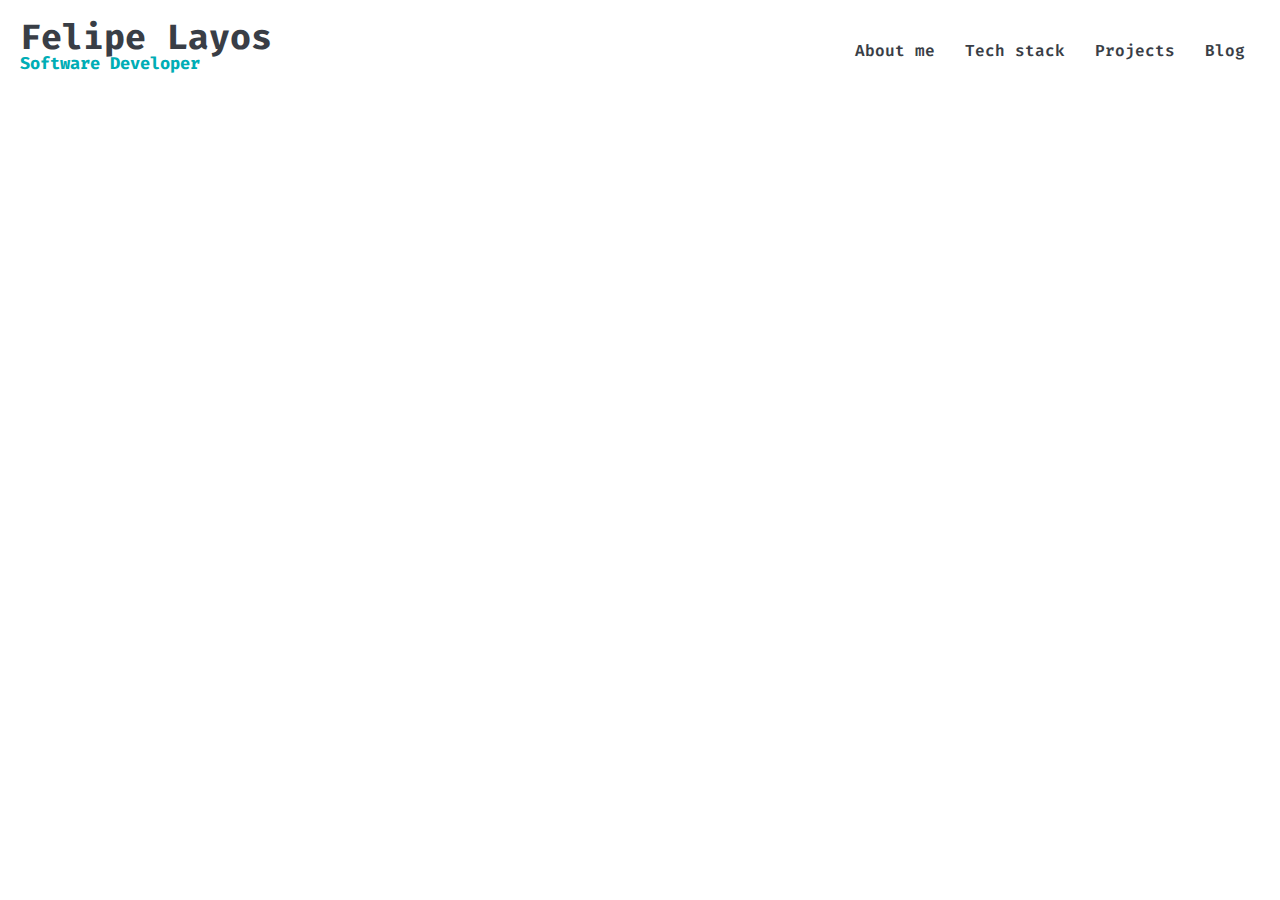
==== index.html @ 30c30a2e "Responsive header with nav menu" ====
<!DOCTYPE html>
<html lang="es">

<head>
  <meta charset="UTF-8">
  <meta http-equiv="X-UA-Compatible" content="IE=edge">
  <meta name="viewport" content="width=device-width, initial-scale=1.0">
  <title>Felipe Layos</title>
  <!-- Favicon -->
  <link rel="shortcut icon" href="./assets/favicon.png" type="image/x-icon">
  <!-- Styles -->
  <link rel="stylesheet" href="./styles/main.css">
  <!-- Fonts -->
  <link rel="preconnect" href="https://fonts.googleapis.com">
  <link rel="preconnect" href="https://fonts.gstatic.com" crossorigin>
  <link href="https://fonts.googleapis.com/css2?family=Fira+Code:wght@300;400;500;600;700&display=swap"
    rel="stylesheet">
  <!-- Scripts -->
  <script src="./scripts/responsiveMenu.js"></script>
</head>

<body>
  <header class="header">
    <div class="header-logo" unselectable='on'>
      <h1 class="logo-title">Felipe Layos</h1>
      <h2 class="logo-subtitle">Software Developer</h2>
    </div>
    <img src="./assets/menu_icon.svg" alt="Menu" class="header-nav-open">
    <nav class="header-nav">
      <ul class="nav-list">
        <li class="nav-list-item"><a href="#sectionAbout">About me</a></li>
        <li class="nav-list-item"><a href="#sectionStack">Tech stack</a></li>
        <li class="nav-list-item"><a href="#sectionProjects">Projects</a></li>
        <li class="nav-list-item nav-list-item-blog"><a href="#">Blog</a></li>
        <img src="./assets/close_icon.svg" alt="Close" class="nav-list-item-close">
      </ul>
    </nav>
  </header>
</body>

</html>
---- styles/main.css ----
:root {
  --primary-color: #00adb5;
  --secondary-color: #393e46;
  --terciry-color: #eeeeee;
  --font-lighter-text-color: #eeeeee;
  --font-darker-text-color: #393e46;
  --background-color-light: #fff;
  --background-color-dark: #393e46;
}

* {
  margin: 0;
  padding: 0;
  box-sizing: border-box;
}
body {
  font-family: 'Fira Code', monospace;
}

.header {
  background-color: var(--background-color-light);
  color: var(--font-darker-text-color);
  display: flex;
  justify-content: space-between;
  align-items: center;
  height: 100px;
  padding: 0 20px;
}

.header .header-logo {
  line-height: 26px;
  -moz-user-select: none;
  -webkit-user-select: none;
  -ms-user-select: none;
  user-select: none;
  -o-user-select: none;
}

.header .header-logo .logo-title {
  font-size: 35px;
}

.header .header-logo .logo-subtitle {
  font-size: 17px;
  color: var(--primary-color);
}

.header-nav .nav-list {
  display: flex;
  list-style: none;
}

.header-nav .nav-list .nav-list-item a {
  display: inline-block;
  padding: 15px;
  text-decoration: none;
  color: var(--font-darker-text-color);
  font-weight: 600;
}

.header-nav .nav-list .nav-list-item a:hover {
  color: var(--primary-color);
}

.header-nav-open {
  display: none;
  cursor: pointer;
}

.nav-list-item-close {
  display: none;
  cursor: pointer;
}

@media (max-width: 800px) {
  .header-nav .nav-list {
    height: 100vh;
    position: fixed;
    top: -100%;
    right: 0;
    left: 0;
    z-index: 10;
    flex-direction: column;
    justify-content: center;
    align-items: center;
    background-color: var(--secondary-color);
    transition: top 1s ease;
  }

  .nav-list-item-close {
    display: block;
    position: absolute;
    top: 35px;
    right: 20px;
    transition: 500ms;
  }
  .header-nav-open {
    display: block;
    position: absolute;
    right: 20px;
    transition: 500ms;
  }

  .nav-list-item-close:hover,
  .header-nav-open:hover {
    transform: scale(1.3);
  }

  .header-nav .nav-list .nav-list-item a {
    padding-bottom: 30px;
    font-size: 2rem;
    color: var(--primary-color);
  }
  .header-nav .nav-list .nav-list-item a:hover {
    color: var(--font-lighter-text-color);
  }
}

@media (max-width: 350px) {
  .header .header-logo .logo-title {
    font-size: 30px;
  }

  .header .header-logo .logo-subtitle {
    font-size: 15px;
  }
}
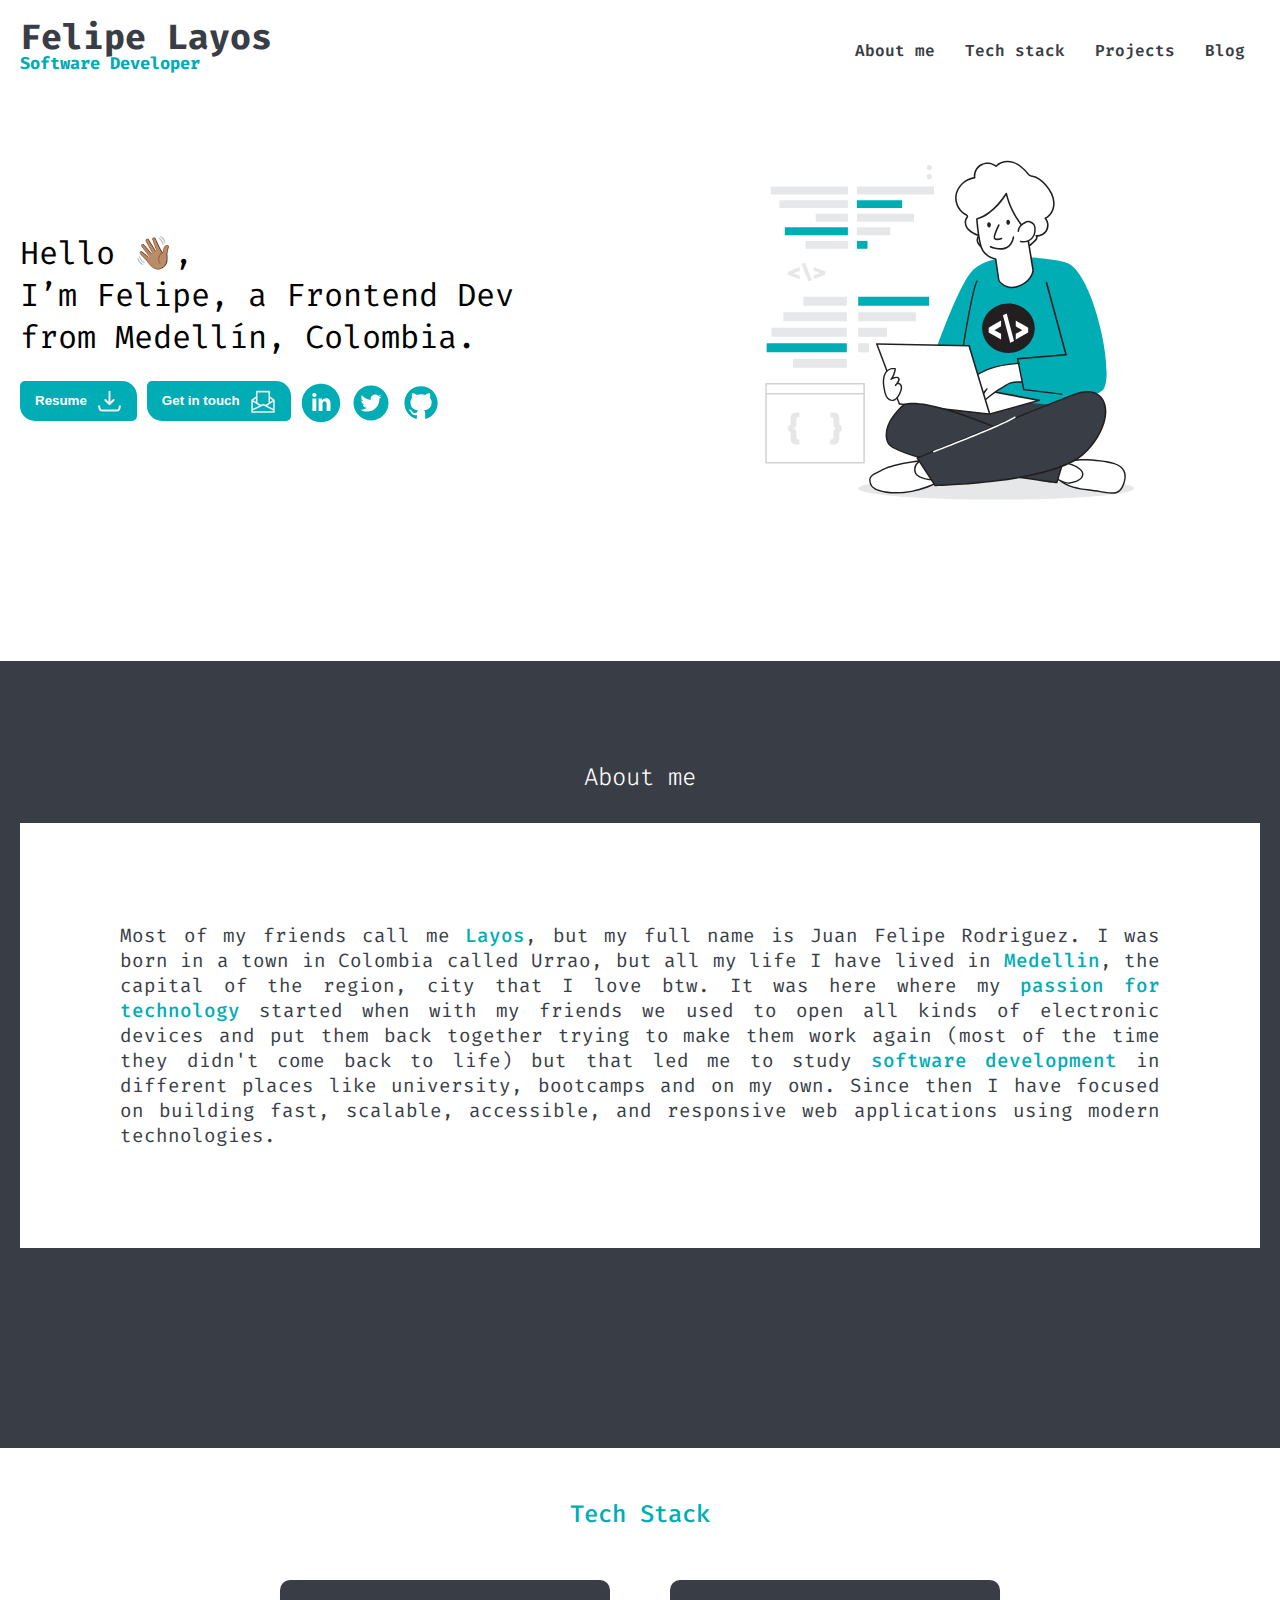
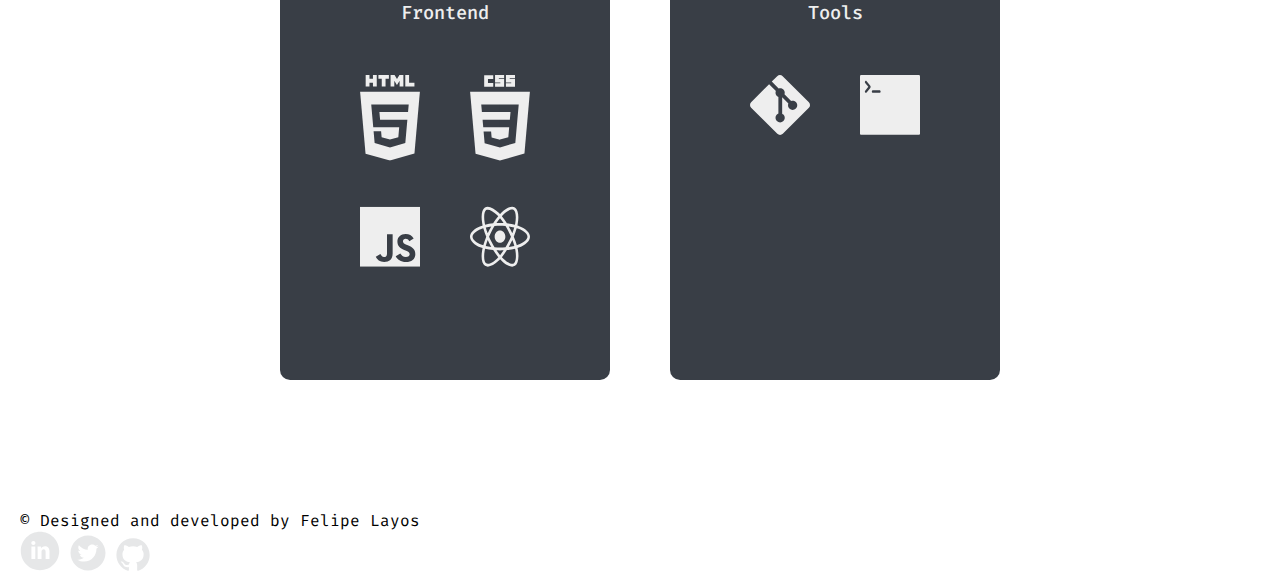
==== commit 5ab6cc61: "Stack section" ====
--- a/index.html
+++ b/index.html
@@ -9,7 +9,13 @@
   <!-- Favicon -->
   <link rel="shortcut icon" href="./assets/favicon.png" type="image/x-icon">
   <!-- Styles -->
+  <link rel="stylesheet" href="./styles/variables.css">
   <link rel="stylesheet" href="./styles/main.css">
+  <link rel="stylesheet" href="./styles/header.css">
+  <link rel="stylesheet" href="./styles/hero.css">
+  <link rel="stylesheet" href="./styles/about.css">
+  <link rel="stylesheet" href="./styles/stack.css">
+  <link rel="stylesheet" href="./styles/footer.css">
   <!-- Fonts -->
   <link rel="preconnect" href="https://fonts.googleapis.com">
   <link rel="preconnect" href="https://fonts.gstatic.com" crossorigin>
@@ -20,22 +26,129 @@
 </head>
 
 <body>
-  <header class="header">
-    <div class="header-logo" unselectable='on'>
+  <!--   <div class="underconstruction">
+    <h1>Site under construction</h1>
+    <svg xmlns="http://www.w3.org/2000/svg" x="0px" y="0px" width="50" height="50" viewBox="0 0 172 172"
+      style=" fill:#000000;">
+      <g fill="none" fill-rule="nonzero" stroke="none" stroke-width="1" stroke-linecap="butt" stroke-linejoin="miter"
+        stroke-miterlimit="10" stroke-dasharray="" stroke-dashoffset="0" font-family="none" font-weight="none"
+        font-size="none" text-anchor="none" style="mix-blend-mode: normal">
+        <path d="M0,172v-172h172v172z" fill="none"></path>
+        <g fill="#000000">
+          <path
+            d="M49.3425,6.665c-1.62594,0 -3.10406,1.20938 -3.44,2.795c-0.33594,1.59906 0.55094,3.21156 2.0425,3.87c0.13438,0.05375 13.27625,5.97969 28.595,22.0375c6.86656,7.2025 14.09594,16.74313 9.245,21.5c-0.1075,0.12094 -0.68531,0.77938 -2.795,2.9025c-0.20156,0.20156 -0.26875,0.34938 -0.43,0.5375l-0.1075,0.1075l26.3375,26.3375l2.4725,-2.365c0.05375,-0.05375 0.06719,-0.16125 0.1075,-0.215l3.87,-3.87c0.17469,0.17469 1.12875,1.12875 4.8375,4.8375c1.3975,1.3975 1.06156,4.85094 0.645,5.6975c-1.29,2.58 -1.04812,5.29438 0.645,6.9875c0.67188,0.67188 11.9325,11.9325 11.9325,11.9325c1.85438,1.85438 4.32688,2.795 6.7725,2.795c2.44563,0 4.81063,-0.94062 6.665,-2.795l19.0275,-18.92c3.72219,-3.70875 3.70875,-9.82281 0,-13.545l-11.9325,-11.9325c-1.73344,-1.73344 -4.34031,-2.09625 -6.5575,-0.9675c-1.04812,0.52406 -4.71656,0.87344 -6.02,-0.43l-4.945,-4.945c1.12875,-1.59906 1.73344,-3.49375 1.72,-5.4825c0.01344,-2.56656 -0.98094,-4.97187 -2.795,-6.7725l-12.9,-12.9c-0.06719,-0.06719 -0.29562,-0.215 -0.43,-0.3225l-2.6875,-2.6875c-5.61687,-5.61687 -10.81719,-10.92469 -12.1475,-12.255c-11.395,-11.40844 -53.02437,-11.91906 -57.7275,-11.9325zM77.615,65.2525l-67.295,67.295c-3.70875,3.70875 -3.70875,9.71531 0,13.4375l12.9,12.9c1.85438,1.85438 4.32688,2.795 6.7725,2.795c2.44563,0 4.81063,-0.94062 6.665,-2.795l67.295,-67.1875z">
+          </path>
+        </g>
+      </g>
+    </svg>
+  </div> -->
+  <header class="header container">
+    <a href="/" class="header-logo">
       <h1 class="logo-title">Felipe Layos</h1>
       <h2 class="logo-subtitle">Software Developer</h2>
-    </div>
+    </a>
     <img src="./assets/menu_icon.svg" alt="Menu" class="header-nav-open">
     <nav class="header-nav">
       <ul class="nav-list">
-        <li class="nav-list-item"><a href="#sectionAbout">About me</a></li>
-        <li class="nav-list-item"><a href="#sectionStack">Tech stack</a></li>
-        <li class="nav-list-item"><a href="#sectionProjects">Projects</a></li>
-        <li class="nav-list-item nav-list-item-blog"><a href="#">Blog</a></li>
+        <li class="nav-list-item about-me"><a href="#about">About me</a></li>
+        <li class="nav-list-item tech-stack"><a href="#stack">Tech stack</a></li>
+        <li class="nav-list-item projects"><a href="#projects">Projects</a></li>
+        <li class="nav-list-item nav-list-item-blog"><a href="./blog.html">Blog</a></li>
         <img src="./assets/close_icon.svg" alt="Close" class="nav-list-item-close">
       </ul>
     </nav>
   </header>
+  <section class="hero container">
+    <div class="hero-info">
+      <p class="hero-info-presentation">
+        Hello 👋🏽, <br>
+        I’m Felipe, a Frontend Dev <br>
+        from Medellín, Colombia.</p>
+      <div class="hero-info-contact">
+        <Button class='btn-primary hero-info-contact-btn'>
+          <a href="./assets/Dev_JuanFelipeRodriguez_CV.pdf" download>
+            Resume <img src="./assets/download_icon.svg" alt="Download"></Button>
+        </a>
+        <Button class='btn-primary hero-info-contact-btn'>
+          <a href="mailto: jfelipelayos@gmail.com" target="_blank">
+            Get in touch <img src="./assets/mail_icon.svg" alt="Email Me"></Button>
+        </a>
+        <div class="hero-info-contact-social">
+          <a href="https://www.linkedin.com/in/jfelipelayos/" target="_blank">
+            <img src="./assets/linkedin_icon.svg" alt="LinkedIn" class="hero-info-contact-icons social-icon">
+          </a>
+          <a href="https://twitter.com/jfelipelayos" target="_blank">
+            <img src="./assets/twitter_icon.svg" alt="Twitter" class="hero-info-contact-icons social-icon">
+          </a>
+          <a href="https://github.com/jfelipelayos" target="_blank">
+            <img src="./assets/github_icon.svg" alt="Github" class="hero-info-contact-icons social-icon">
+          </a>
+        </div>
+      </div>
+    </div>
+    <img src="./assets/hero_img.svg" alt="Illustration" class="hero-info-img">
+  </section>
+  <section class="about" id="about">
+    <div class="container">
+      <h2>About me</h2>
+      <div class="about-card">
+        <p>
+          Most of my friends call me <span>Layos</span>, but my full name is Juan Felipe Rodriguez. I was born in a town
+          in Colombia
+          called Urrao, but all my life I have lived in <span>Medellin</span>, the capital of the region, city that I
+          love
+          btw. It was
+          here where my <span>passion for technology</span> started when with my friends we used to open all kinds of
+          electronic
+          devices and put them back together trying to make them work again (most of the time they didn't come back to
+          life) but that led me to study <span>software development</span> in different places like university,
+          bootcamps
+          and on my
+          own. Since then I have focused on building fast, scalable, accessible, and responsive web applications using
+          modern technologies.
+        </p>
+      </div>
+    </div>
+  </section>
+  <section class="stack" id="stack">
+    <div class="container">
+      <h2>Tech Stack</h2>
+      <div class="stack-cards">
+        <div class="stack-card">
+          <h3>Frontend</h3>
+          <div class="stack-card-icons">
+            <img class="stack-card-logo" title="HTML" src="./assets/html_icon.svg" alt="HTML">
+            <img class="stack-card-logo" title="CSS" src="./assets/css_icon.svg" alt="CSS"><br>
+            <img class="stack-card-logo" title="JavaScript" src="./assets/js_icon.svg" alt="JavaScript">
+            <img class="stack-card-logo" title="React" src="./assets/react_icon.svg" alt="React">
+          </div>
+        </div>
+        <div class="stack-card">
+          <h3>Tools</h3>
+          <div class="stack-card-icons">
+            <img class="stack-card-logo" title="GIT" src="./assets/git_icon.svg" alt="Git">
+            <img class="stack-card-logo" title="Linux CLI" src="./assets/terminal_icon.svg" alt="Linux CLI"><br>
+          </div>
+        </div>
+      </div>
+    </div>
+  </section>
+  <footer class="footer">
+    <div class="container">
+      <p>© Designed and developed by Felipe Layos</p>
+      <div class="footer-social-icons">
+        <a href="https://www.linkedin.com/in/jfelipelayos/" target="_blank">
+          <img src="./assets/white_linkedin.svg" alt="LinkedIn" class="footer-icons social-icon">
+        </a>
+        <a href="https://twitter.com/jfelipelayos" target="_blank">
+          <img src="./assets/white_twitter.svg" alt="Twitter" class="footer-icons social-icon">
+        </a>
+        <a href="https://github.com/jfelipelayos" target="_blank">
+          <img src="./assets/white_github.svg" alt="Github" class="footer-icons social-icon">
+        </a>
+      </div>
+    </div>
+  </footer>
 </body>
 
 </html>--- a/styles/variables.css
+++ b/styles/variables.css
@@ -0,0 +1,9 @@
+:root {
+  --primary-color: #00adb5;
+  --secondary-color: #393e46;
+  --terciry-color: #eeeeee;
+  --font-lighter-text-color: #eeeeee;
+  --font-darker-text-color: #393e46;
+  --background-color-light: #fff;
+  --background-color-dark: #393e46;
+}
--- a/styles/main.css
+++ b/styles/main.css
@@ -1,127 +1,67 @@
-:root {
-  --primary-color: #00adb5;
-  --secondary-color: #393e46;
-  --terciry-color: #eeeeee;
-  --font-lighter-text-color: #eeeeee;
-  --font-darker-text-color: #393e46;
-  --background-color-light: #fff;
-  --background-color-dark: #393e46;
-}
-
 * {
   margin: 0;
   padding: 0;
   box-sizing: border-box;
 }
+
+html {
+  scroll-behavior: smooth;
+}
+
+.underconstruction {
+  display: flex;
+  width: 100%;
+  text-align: center;
+  border: 5px dotted var(--primary-color);
+  justify-content: center;
+  align-items: center;
+  padding: 10px;
+  flex-wrap: wrap;
+}
+.underconstruction > h1 {
+  margin-right: 20px;
+}
+
+a {
+  text-decoration: none;
+}
+
 body {
   font-family: 'Fira Code', monospace;
 }
 
-.header {
-  background-color: var(--background-color-light);
-  color: var(--font-darker-text-color);
-  display: flex;
-  justify-content: space-between;
-  align-items: center;
-  height: 100px;
+.container {
+  width: 100%;
+  height: auto;
+  margin-right: auto;
+  margin-left: auto;
+  max-width: 1300px;
   padding: 0 20px;
 }
 
-.header .header-logo {
-  line-height: 26px;
-  -moz-user-select: none;
-  -webkit-user-select: none;
-  -ms-user-select: none;
-  user-select: none;
-  -o-user-select: none;
+.btn-primary {
+  background: var(--primary-color);
+  border: none;
+  border-radius: 5px 15px;
+  padding: 0px 15px;
+  color: white;
+  font-weight: bold;
+  cursor: pointer;
+  transition: 500ms;
+  display: flex;
+  align-items: center;
 }
 
-.header .header-logo .logo-title {
-  font-size: 35px;
+.btn-primary:hover {
+  border-radius: 15px 5px;
+  background-color: var(--secondary-color);
 }
 
-.header .header-logo .logo-subtitle {
-  font-size: 17px;
-  color: var(--primary-color);
+.social-icon {
+  transition: 500ms;
 }
 
-.header-nav .nav-list {
-  display: flex;
-  list-style: none;
+.social-icon:hover {
+  cursor: pointer;
+  transform: scale(1.1);
 }
-
-.header-nav .nav-list .nav-list-item a {
-  display: inline-block;
-  padding: 15px;
-  text-decoration: none;
-  color: var(--font-darker-text-color);
-  font-weight: 600;
-}
-
-.header-nav .nav-list .nav-list-item a:hover {
-  color: var(--primary-color);
-}
-
-.header-nav-open {
-  display: none;
-  cursor: pointer;
-}
-
-.nav-list-item-close {
-  display: none;
-  cursor: pointer;
-}
-
-@media (max-width: 800px) {
-  .header-nav .nav-list {
-    height: 100vh;
-    position: fixed;
-    top: -100%;
-    right: 0;
-    left: 0;
-    z-index: 10;
-    flex-direction: column;
-    justify-content: center;
-    align-items: center;
-    background-color: var(--secondary-color);
-    transition: top 1s ease;
-  }
-
-  .nav-list-item-close {
-    display: block;
-    position: absolute;
-    top: 35px;
-    right: 20px;
-    transition: 500ms;
-  }
-  .header-nav-open {
-    display: block;
-    position: absolute;
-    right: 20px;
-    transition: 500ms;
-  }
-
-  .nav-list-item-close:hover,
-  .header-nav-open:hover {
-    transform: scale(1.3);
-  }
-
-  .header-nav .nav-list .nav-list-item a {
-    padding-bottom: 30px;
-    font-size: 2rem;
-    color: var(--primary-color);
-  }
-  .header-nav .nav-list .nav-list-item a:hover {
-    color: var(--font-lighter-text-color);
-  }
-}
-
-@media (max-width: 350px) {
-  .header .header-logo .logo-title {
-    font-size: 30px;
-  }
-
-  .header .header-logo .logo-subtitle {
-    font-size: 15px;
-  }
-}
--- a/styles/header.css
+++ b/styles/header.css
@@ -0,0 +1,114 @@
+@import url(./variables.css);
+
+.header {
+  background-color: var(--background-color-light);
+  color: var(--font-darker-text-color);
+  display: flex;
+  justify-content: space-between;
+  align-items: center;
+  height: 100px;
+}
+
+.header .header-logo {
+  line-height: 26px;
+  -moz-user-select: none;
+  -webkit-user-select: none;
+  -ms-user-select: none;
+  user-select: none;
+  -o-user-select: none;
+  color: var(--font-darker-text-color);
+}
+
+.header .header-logo .logo-title {
+  font-size: 35px;
+}
+
+.header .header-logo .logo-subtitle {
+  font-size: 17px;
+  color: var(--primary-color);
+}
+
+.header-nav .nav-list {
+  display: flex;
+  list-style: none;
+}
+
+.header-nav .nav-list .nav-list-item a {
+  display: inline-block;
+  padding: 15px;
+  text-decoration: none;
+  color: var(--font-darker-text-color);
+  font-weight: 600;
+}
+
+.header-nav .nav-list .nav-list-item a:hover {
+  color: var(--primary-color);
+}
+
+.header-nav-open {
+  display: none;
+  cursor: pointer;
+}
+
+.nav-list-item-close {
+  display: none;
+  cursor: pointer;
+}
+
+@media (max-width: 800px) {
+  .header-nav .nav-list {
+    height: 100vh;
+    position: fixed;
+    top: -100%;
+    right: 0;
+    left: 0;
+    z-index: 10;
+    flex-direction: column;
+    justify-content: center;
+    align-items: center;
+    background-color: var(--secondary-color);
+    opacity: 0.98999;
+    transition: top 1s ease;
+    border: 2px solid var(--primary-color);
+    border-bottom: 5px solid var(--primary-color);
+    border-top: none;
+  }
+
+  .nav-list-item-close {
+    display: block;
+    position: absolute;
+    top: 35px;
+    right: 20px;
+    transition: 500ms;
+  }
+  .header-nav-open {
+    display: block;
+    position: absolute;
+    right: 20px;
+    transition: 500ms;
+  }
+
+  .nav-list-item-close:hover,
+  .header-nav-open:hover {
+    transform: scale(1.3);
+  }
+
+  .header-nav .nav-list .nav-list-item a {
+    padding-bottom: 30px;
+    font-size: 2rem;
+    color: var(--primary-color);
+  }
+  .header-nav .nav-list .nav-list-item a:hover {
+    color: var(--font-lighter-text-color);
+  }
+}
+
+@media (max-width: 350px) {
+  .header .header-logo .logo-title {
+    font-size: 30px;
+  }
+
+  .header .header-logo .logo-subtitle {
+    font-size: 15px;
+  }
+}
--- a/styles/hero.css
+++ b/styles/hero.css
@@ -0,0 +1,80 @@
+@import url(./variables.css);
+.hero {
+  display: flex;
+  justify-content: space-between;
+  align-items: center;
+  margin-bottom: 100px;
+}
+
+.hero-info {
+  width: 50%;
+}
+
+.hero-info-presentation {
+  font-size: 2rem;
+  margin-bottom: 15px;
+}
+
+.hero-info-contact {
+  display: flex;
+  flex-wrap: wrap;
+  align-items: center;
+  width: 100%;
+}
+
+.hero-info-contact-btn {
+  margin-right: 10px;
+  height: 40px;
+}
+
+.hero-info-contact-btn > a {
+  display: flex;
+  align-items: center;
+  color: white;
+  text-decoration: none;
+}
+
+.hero-info-contact-btn a img {
+  margin-left: 10px;
+}
+
+.hero-info-contact-icons {
+  margin-top: 10px;
+}
+
+.hero-info-img {
+  width: 50%;
+}
+
+@media (max-width: 800px) {
+  .hero {
+    justify-content: center;
+    text-align: center;
+    margin-top: 50px;
+    flex-direction: column;
+  }
+
+  .hero-info {
+    width: 100%;
+  }
+
+  .hero-info-contact {
+    flex-direction: column;
+  }
+  .hero-info-contact-btn {
+    margin: 10px;
+  }
+  .hero-info-contact-social {
+    margin-top: 10px;
+  }
+
+  .hero-info-img {
+    width: 100%;
+  }
+}
+
+@media (max-width: 425px) {
+  .hero-info-img {
+    display: none;
+  }
+}
--- a/styles/about.css
+++ b/styles/about.css
@@ -0,0 +1,36 @@
+.about {
+  background-color: var(--secondary-color);
+  color: white;
+  display: flex;
+  flex-direction: column;
+  justify-content: center;
+  align-items: center;
+  text-align: center;
+}
+
+.about h2 {
+  font-size: 1.5rem;
+  font-weight: 300;
+  margin-bottom: 30px;
+  margin-top: 100px;
+}
+
+.about .about-card {
+  background-color: white;
+  color: var(--font-darker-text-color);
+  text-align: justify;
+  padding: 100px;
+  margin-bottom: 200px;
+  font-size: 1.2rem;
+}
+
+.about .about-card span {
+  color: var(--primary-color);
+  font-weight: 500;
+}
+
+@media (max-width: 800px) {
+  .about .about-card {
+    font-size: 1rem;
+  }
+}
--- a/styles/stack.css
+++ b/styles/stack.css
@@ -0,0 +1,45 @@
+.stack {
+  text-align: center;
+}
+
+.stack h2 {
+  color: var(--primary-color);
+  margin-top: 50px;
+  margin-bottom: 50px;
+  font-size: 1.5rem;
+  font-weight: 500;
+}
+
+.stack-cards {
+  display: flex;
+  flex-direction: row;
+  flex-wrap: wrap;
+  justify-content: center;
+  align-items: flex-start;
+  margin-bottom: 100px;
+}
+
+.stack-card {
+  width: 330px;
+  height: 400px;
+  margin: 0px 30px 30px 30px;
+  background-color: var(--secondary-color);
+  border-radius: 10px;
+  padding: 20px;
+}
+
+.stack-card > h3 {
+  color: var(--font-lighter-text-color);
+  margin-bottom: 30px;
+  font-weight: 500;
+}
+
+.stack-card-logo {
+  margin: 20px;
+  transition: 500ms;
+}
+
+.stack-card-logo:hover {
+  transform: scale(1.1);
+  cursor: pointer;
+}
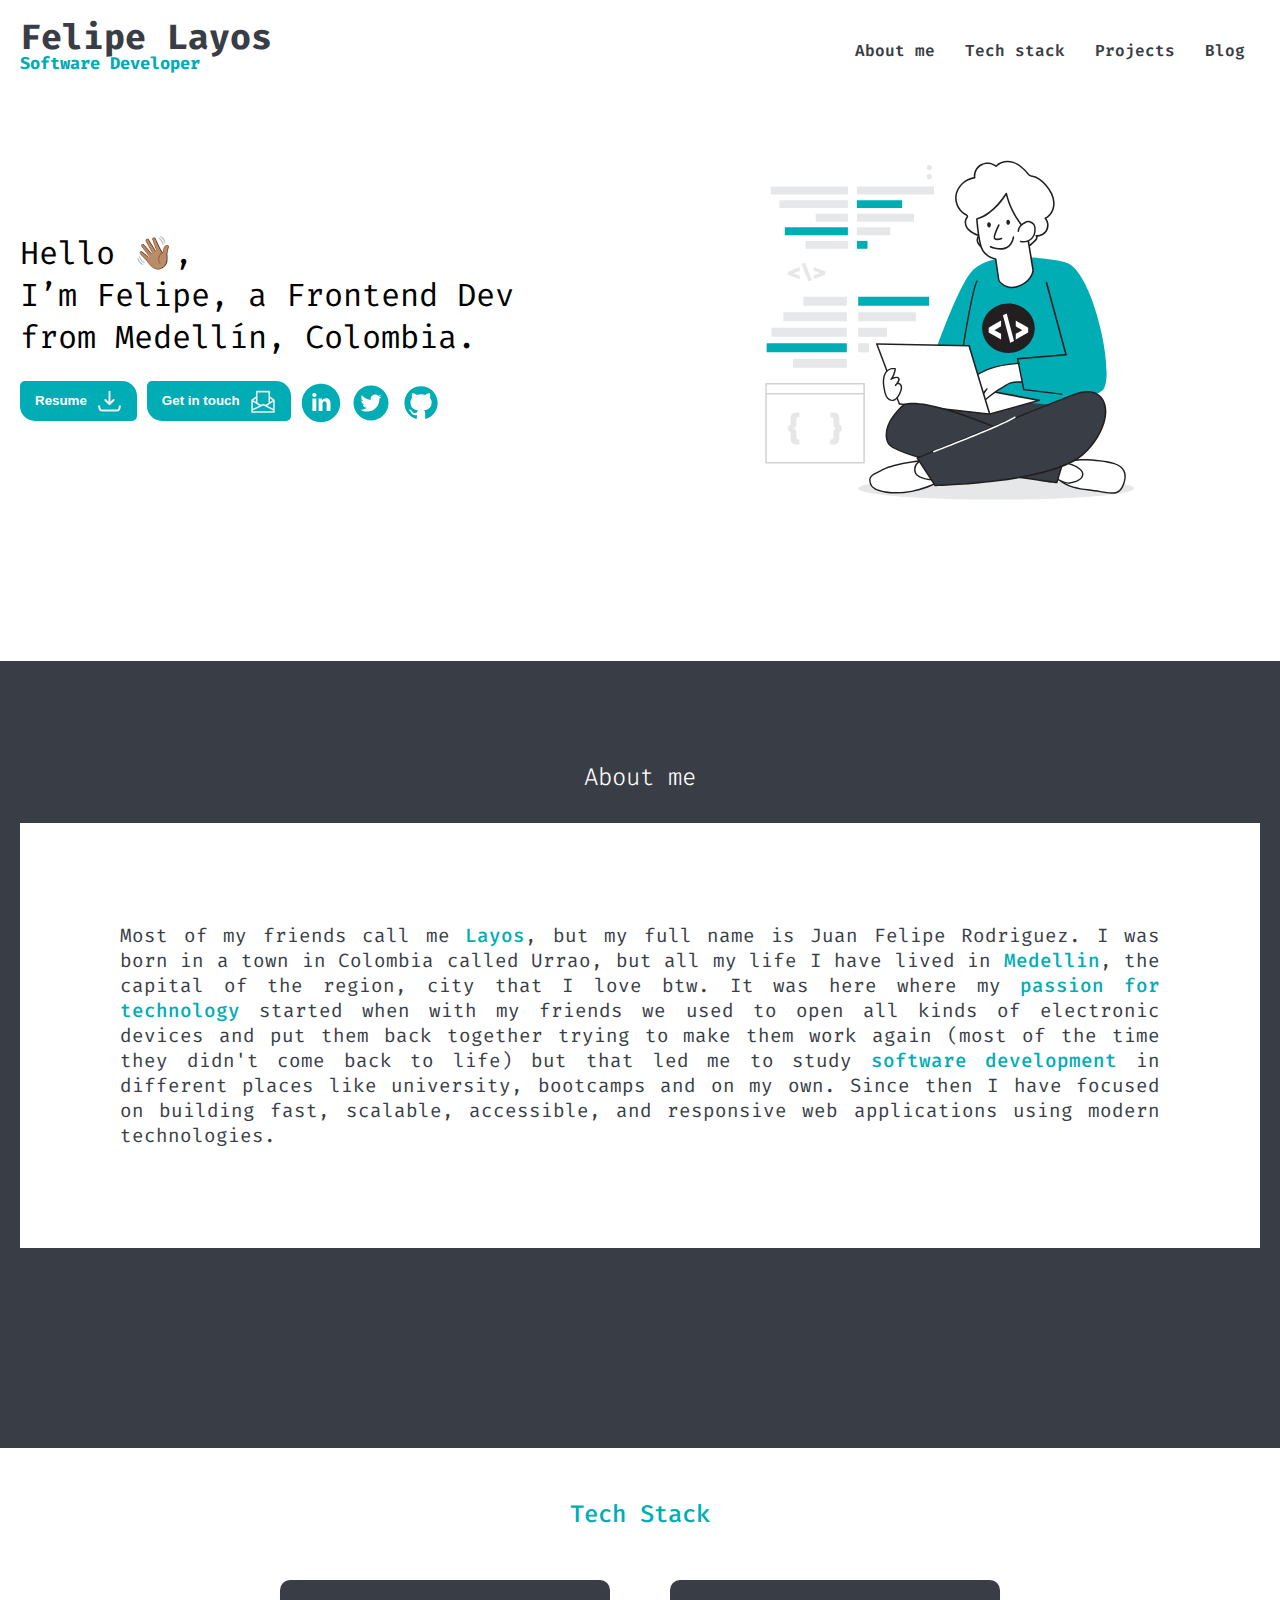
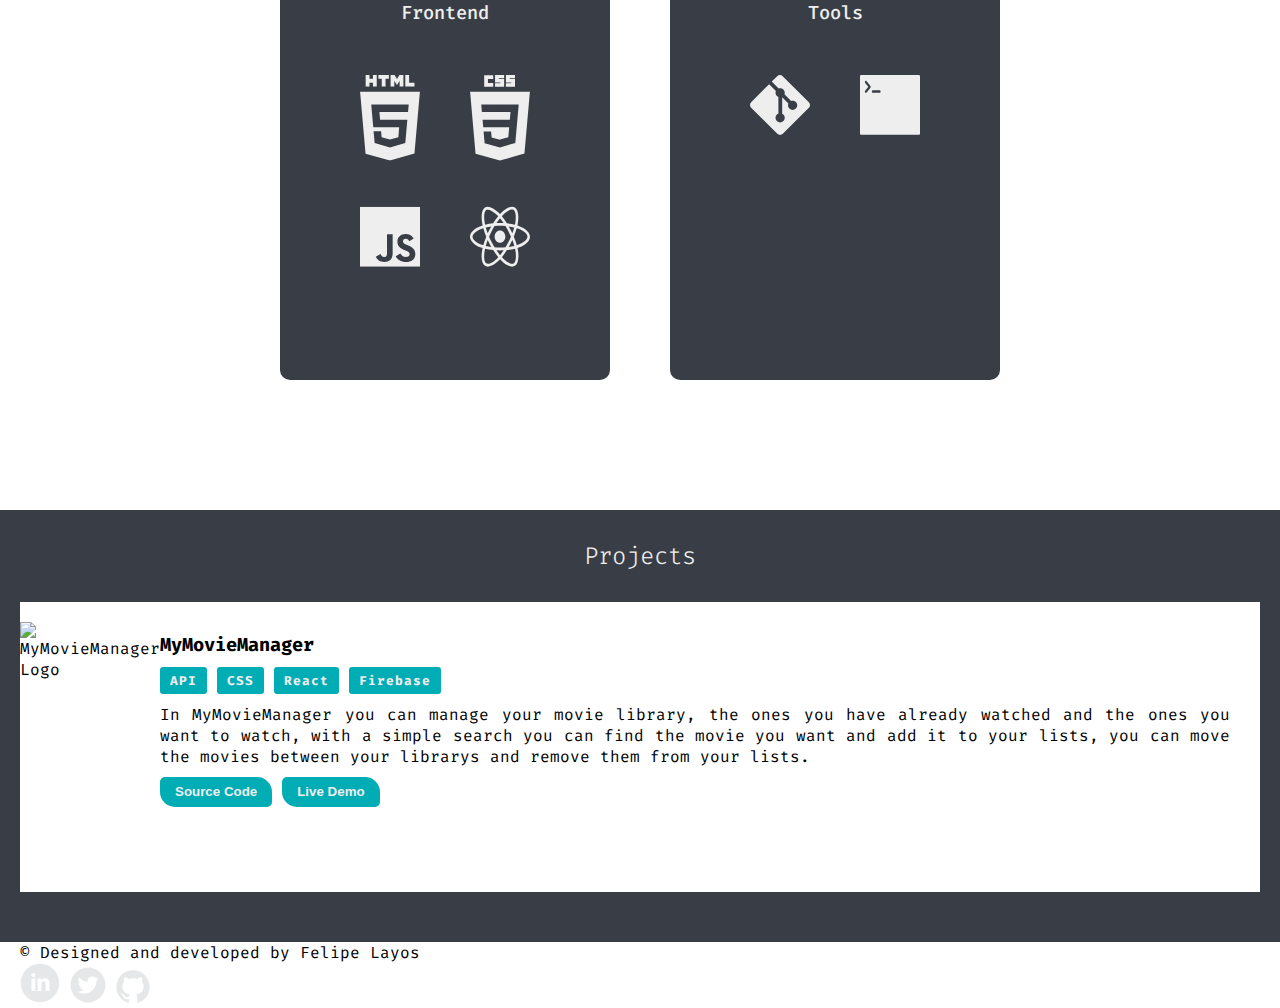
==== commit 8aefc387: "Projects section created" ====
--- a/index.html
+++ b/index.html
@@ -15,6 +15,7 @@
   <link rel="stylesheet" href="./styles/hero.css">
   <link rel="stylesheet" href="./styles/about.css">
   <link rel="stylesheet" href="./styles/stack.css">
+  <link rel="stylesheet" href="./styles/projects.css">
   <link rel="stylesheet" href="./styles/footer.css">
   <!-- Fonts -->
   <link rel="preconnect" href="https://fonts.googleapis.com">
@@ -94,18 +95,12 @@
       <div class="about-card">
         <p>
           Most of my friends call me <span>Layos</span>, but my full name is Juan Felipe Rodriguez. I was born in a town
-          in Colombia
-          called Urrao, but all my life I have lived in <span>Medellin</span>, the capital of the region, city that I
-          love
-          btw. It was
-          here where my <span>passion for technology</span> started when with my friends we used to open all kinds of
-          electronic
-          devices and put them back together trying to make them work again (most of the time they didn't come back to
-          life) but that led me to study <span>software development</span> in different places like university,
-          bootcamps
-          and on my
-          own. Since then I have focused on building fast, scalable, accessible, and responsive web applications using
-          modern technologies.
+          in Colombia called Urrao, but all my life I have lived in <span>Medellin</span>, the capital of the region,
+          city that I love btw. It was here where my <span>passion for technology</span> started when with my friends we
+          used to open all kinds of electronic devices and put them back together trying to make them work again (most
+          of the time they didn't come back to life) but that led me to study <span>software development</span> in
+          different places like university, bootcamps and on my own. Since then I have focused on building fast,
+          scalable, accessible, and responsive web applications using modern technologies.
         </p>
       </div>
     </div>
@@ -133,6 +128,34 @@
       </div>
     </div>
   </section>
+  <section class="projects-section" id="projects">
+    <div class="container">
+      <h2>Projects</h2>
+      <div class="project-card">
+        <img src="./assets/mymoviemanager-logo.png" alt="MyMovieManager Logo" class="projects-card-img">
+        <div class="project-card-info">
+          <h3>MyMovieManager</h3>
+          <div class="project-stack">
+            <div class="project-stack-item">API</div>
+            <div class="project-stack-item">CSS</div>
+            <div class="project-stack-item">React</div>
+            <div class="project-stack-item">Firebase</div>
+          </div>
+          <p class="project-description">
+            In MyMovieManager you can manage your movie library, the ones you have already watched and the ones you want
+            to watch, with a simple search you can find the movie you want and add it to your lists, you can move the
+            movies between your librarys and remove them from your lists.
+          </p>
+          <div class="project-buttons">
+            <button class="btn-primary"><a href="https://github.com/jfelipelayos/mymoviemanager" target="_blank">Source
+                Code</a></button>
+            <button class="btn-primary"><a href="https://mymoviemanager-jfelipelayos.web.app/" target="_blank">Live
+                Demo</a></button>
+          </div>
+        </div>
+      </div>
+    </div>
+  </section>
   <footer class="footer">
     <div class="container">
       <p>© Designed and developed by Felipe Layos</p>
--- a/styles/header.css
+++ b/styles/header.css
@@ -59,7 +59,7 @@
   .header-nav .nav-list {
     height: 100vh;
     position: fixed;
-    top: -100%;
+    top: -120%;
     right: 0;
     left: 0;
     z-index: 10;
--- a/styles/about.css
+++ b/styles/about.css
@@ -32,5 +32,11 @@
 @media (max-width: 800px) {
   .about .about-card {
     font-size: 1rem;
+    padding: 60px;
+    margin-bottom: 150px;
+  }
+
+  .about .about-card {
+    text-align: center;
   }
 }
--- a/styles/projects.css
+++ b/styles/projects.css
@@ -0,0 +1,88 @@
+.projects-section {
+  background-color: var(--background-color-dark);
+  text-align: center;
+  padding-top: 30px;
+  padding-bottom: 30px;
+  height: auto;
+}
+
+.projects-section h2 {
+  color: var(--font-lighter-text-color);
+  font-size: 1.5rem;
+  font-weight: 300;
+  margin-bottom: 30px;
+}
+
+.project-card {
+  background-color: var(--background-color-light);
+  display: flex;
+  text-align: left;
+  padding: 20px 30px 20px 0px;
+  margin-bottom: 20px;
+}
+
+.projects-card-img {
+  width: 250px;
+  height: 250px;
+}
+
+.project-card-info {
+  padding-top: 10px;
+}
+
+.project-stack {
+  display: flex;
+}
+
+.project-stack-item {
+  margin-top: 10px;
+  margin-bottom: 10px;
+  margin-right: 10px;
+  background-color: var(--primary-color);
+  padding: 5px 10px;
+  font-size: 0.8rem;
+  letter-spacing: 1px;
+  color: var(--font-lighter-text-color);
+  font-weight: bold;
+  border-radius: 3px;
+}
+
+.project-buttons {
+  display: flex;
+  margin-top: 10px;
+  height: 30px;
+}
+
+.project-buttons button {
+  margin-right: 10px;
+}
+
+.project-buttons button a {
+  color: var(--font-lighter-text-color);
+}
+
+.project-description {
+  text-align: justify;
+}
+
+@media (max-width: 800px) {
+  .project-card {
+    flex-direction: column;
+    justify-content: center;
+    align-items: center;
+    padding: 20px;
+    text-align: center;
+  }
+
+  .project-buttons {
+    justify-content: center;
+  }
+  .project-stack {
+    justify-content: center;
+  }
+  .project-description {
+    text-align: center;
+    margin-bottom: 10px;
+    margin-top: 10px;
+  }
+}
